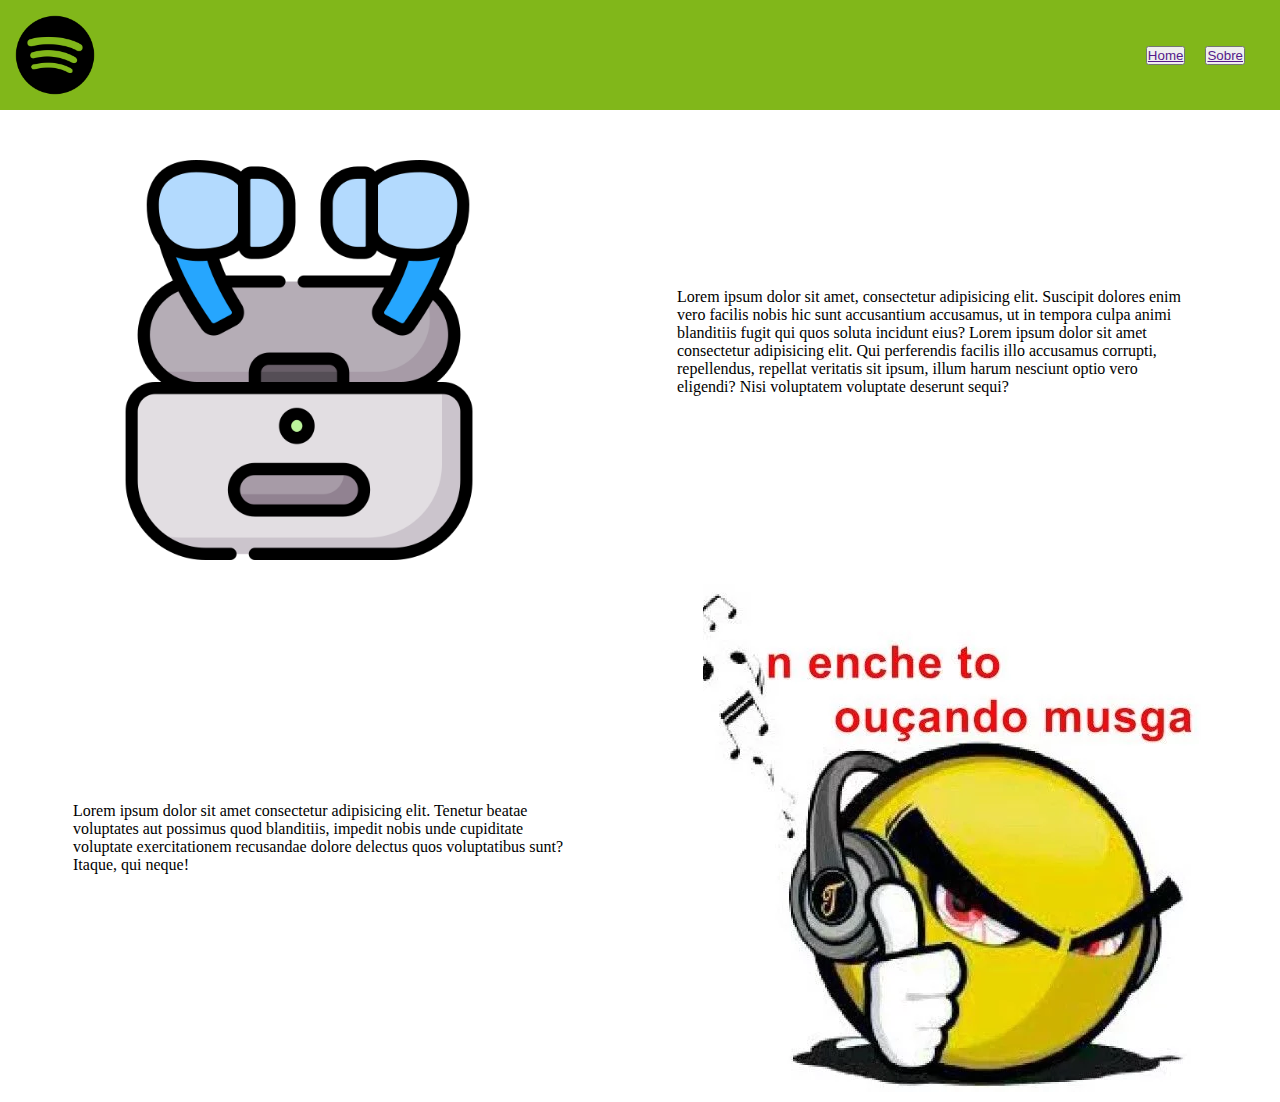
==== index.html @ cd752da6 "Update" ====
<!DOCTYPE html>
<html lang="en">
<head>
    <meta charset="UTF-8">
    <meta name="viewport" content="width=device-width, initial-scale=1.0">
    <title>Document</title>
    <link rel="stylesheet" href="style.css">
    <script src="script.js"></script>
</head>
<body>
    <header>
        <div class="header-container">
            <img src="assets/spotify.png" alt="" height="80px">
            <div class="btn">
                <button><a href="">Home</a></button>
                <button><a href="">Sobre</a></button>
            </div>
        </div>
    </header>
    <main>
        <div class="wrap">
            <div class="left"><img src="assets/fone-de-ouvido.png" alt="" height="400px"></div>
            <div class="right">Lorem ipsum dolor sit amet, consectetur adipisicing elit. Suscipit dolores enim vero facilis nobis hic sunt accusantium accusamus, ut in tempora culpa animi blanditiis fugit qui quos soluta incidunt eius? Lorem ipsum dolor sit amet consectetur adipisicing elit. Qui perferendis facilis illo accusamus corrupti, repellendus, repellat veritatis sit ipsum, illum harum nesciunt optio vero eligendi? Nisi voluptatem voluptate deserunt sequi?</div>
        </div>
        <div class="wrap">
            <div class="left02">Lorem ipsum dolor sit amet consectetur adipisicing elit. Tenetur beatae voluptates aut possimus quod blanditiis, impedit nobis unde cupiditate voluptate exercitationem recusandae dolore delectus quos voluptatibus sunt? Itaque, qui neque!</div>
            <div class="right"> <img src="assets/879378b4f8327156d53069a78eac98e9.webp" alt=""></div>
        </div>
    </main>
    
</body>
</html>
---- style.css ----
* {
    padding: 0;
    margin: 0;
    box-sizing: border-box;
    scroll-behavior: smooth;
  }
.header-container{
    display: flex;
    justify-content: space-between;
    width: 100%;
    padding: 15px;
    background-color: #81b71a;

}
.btn{
    display: flex;
    align-items: center;
    justify-content: right;
   gap: 20px;
   padding: 20px;
}

.wrap{
    padding: 10px;
    display: flex;
    justify-content: space-around;
}
.left{
    margin-top: 40px;
}
.right{
    display: flex;
    align-items: center;
    width: 40%;
}

.left02{
    display: flex;
    align-items: center;
    width: 40%;
}
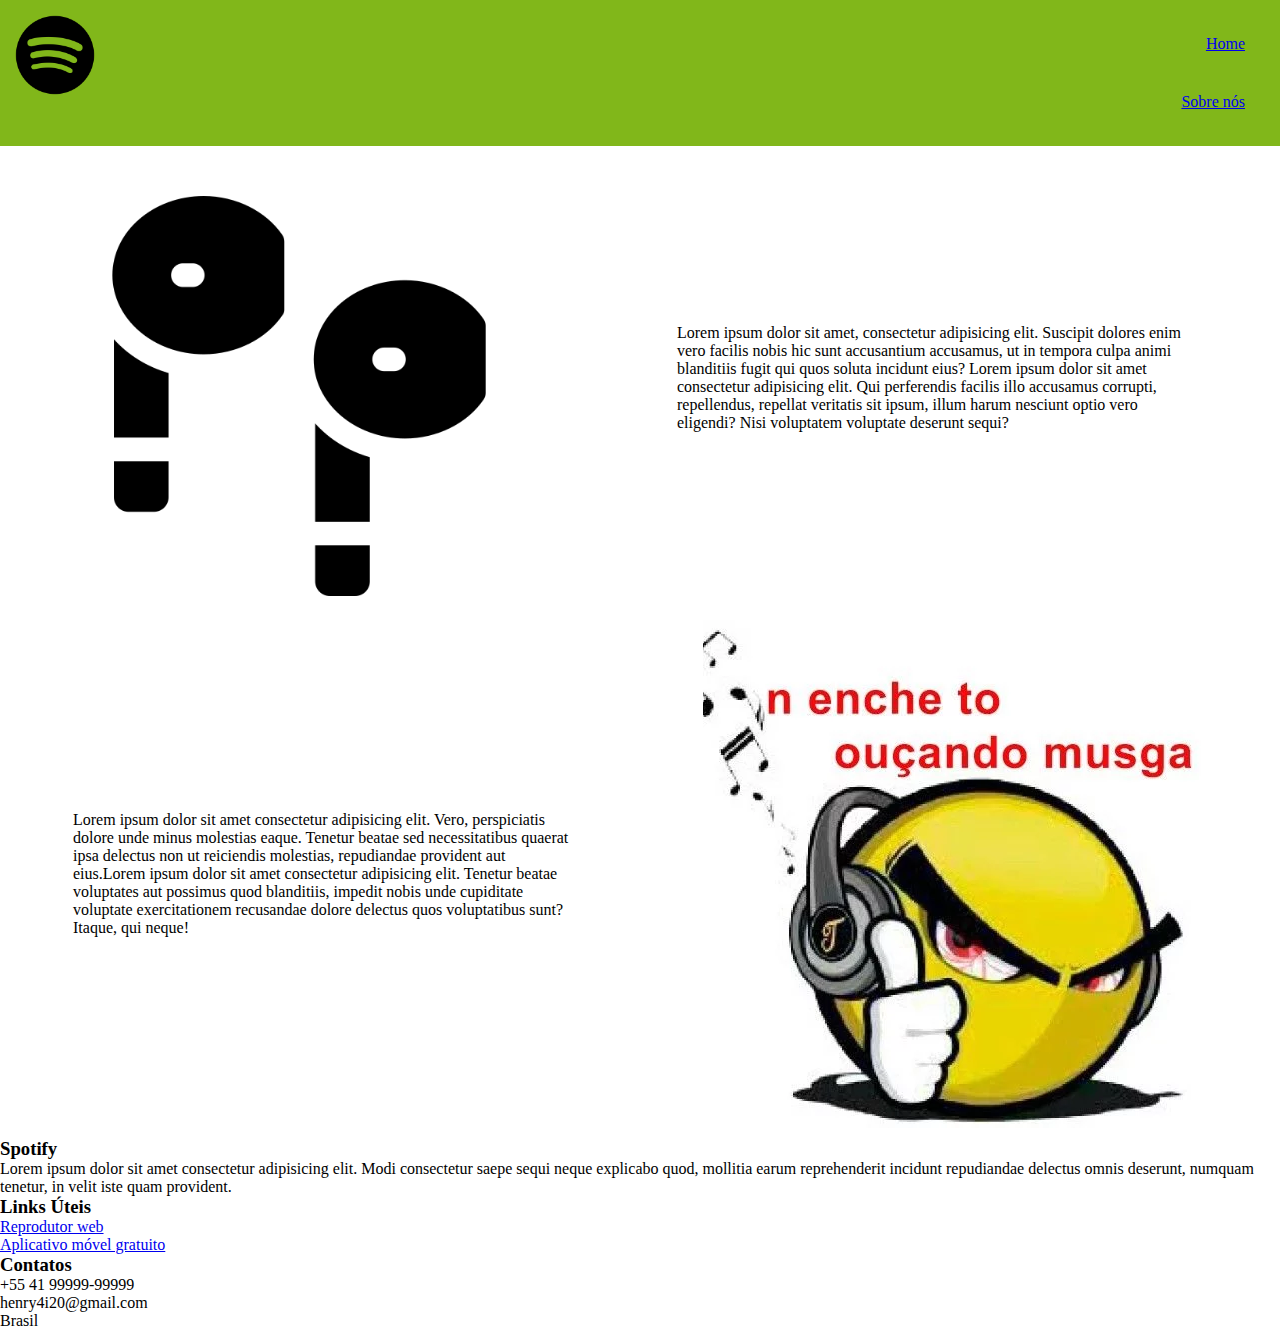
==== commit d048d778: "update" ====
--- a/index.html
+++ b/index.html
@@ -3,18 +3,21 @@
 <head>
     <meta charset="UTF-8">
     <meta name="viewport" content="width=device-width, initial-scale=1.0">
-    <title>Document</title>
+    <title>Spotify</title>
     <link rel="stylesheet" href="style.css">
+    <link rel="preconnect" href="https://fonts.googleapis.com">
+<link rel="preconnect" href="https://fonts.gstatic.com" crossorigin>
+<link href="https://fonts.googleapis.com/css2?family=Noto+Sans:ital,wght@0,100..900;1,100..900&display=swap" rel="stylesheet">
     <script src="script.js"></script>
 </head>
 <body>
     <header>
         <div class="header-container">
             <img src="assets/spotify.png" alt="" height="80px">
-            <div class="btn">
-                <button><a href="">Home</a></button>
-                <button><a href="">Sobre</a></button>
-            </div>
+            <div class="wrapper">
+                <a href="index.html" class="btn"><span>Home</span></a>
+                <a href="sobre.html" class="btn"><span>Sobre nós</span></a>
+              </div>
         </div>
     </header>
     <main>
@@ -23,10 +26,37 @@
             <div class="right">Lorem ipsum dolor sit amet, consectetur adipisicing elit. Suscipit dolores enim vero facilis nobis hic sunt accusantium accusamus, ut in tempora culpa animi blanditiis fugit qui quos soluta incidunt eius? Lorem ipsum dolor sit amet consectetur adipisicing elit. Qui perferendis facilis illo accusamus corrupti, repellendus, repellat veritatis sit ipsum, illum harum nesciunt optio vero eligendi? Nisi voluptatem voluptate deserunt sequi?</div>
         </div>
         <div class="wrap">
-            <div class="left02">Lorem ipsum dolor sit amet consectetur adipisicing elit. Tenetur beatae voluptates aut possimus quod blanditiis, impedit nobis unde cupiditate voluptate exercitationem recusandae dolore delectus quos voluptatibus sunt? Itaque, qui neque!</div>
+            <div class="left02"> Lorem ipsum dolor sit amet consectetur adipisicing elit. Vero, perspiciatis dolore unde minus molestias eaque. Tenetur beatae sed necessitatibus quaerat ipsa delectus non ut reiciendis molestias, repudiandae provident aut eius.Lorem ipsum dolor sit amet consectetur adipisicing elit. Tenetur beatae voluptates aut possimus quod blanditiis, impedit nobis unde cupiditate voluptate exercitationem recusandae dolore delectus quos voluptatibus sunt? Itaque, qui neque!</div>
             <div class="right"> <img src="assets/879378b4f8327156d53069a78eac98e9.webp" alt=""></div>
         </div>
     </main>
+
+    <footer>
+        <div class="footer-container ">
+          <ul>
+            <h3>Spotify</h3>
+            <p>
+              Lorem ipsum dolor sit amet consectetur adipisicing elit. Modi
+              consectetur saepe sequi neque explicabo quod, mollitia earum
+              reprehenderit incidunt repudiandae delectus omnis deserunt, numquam
+              tenetur, in velit iste quam provident.
+            </p>
+          </ul>
+          <ul class="link">
+            <h3>Links Úteis</h3>
+            <li><a href="https://open.spotify.com/#_gl=1*1ucrcbv*_gcl_au*MTI5ODMwNTg5OC4xNzI2Njc3ODU1" target="_self">Reprodutor web</a></li>
+            <li><a href="https://www.spotify.com/us/free/" target="_self">Aplicativo móvel gratuito</a></li>
+
+          </ul>
+  
+          <ul>
+            <h3>Contatos</h3>
+            <li>+55 41 99999-99999</li>
+            <li>henry4i20@gmail.com</li>
+            <li>Brasil</li>
+          </ul>
+        </div>
+      </footer>
     
 </body>
 </html>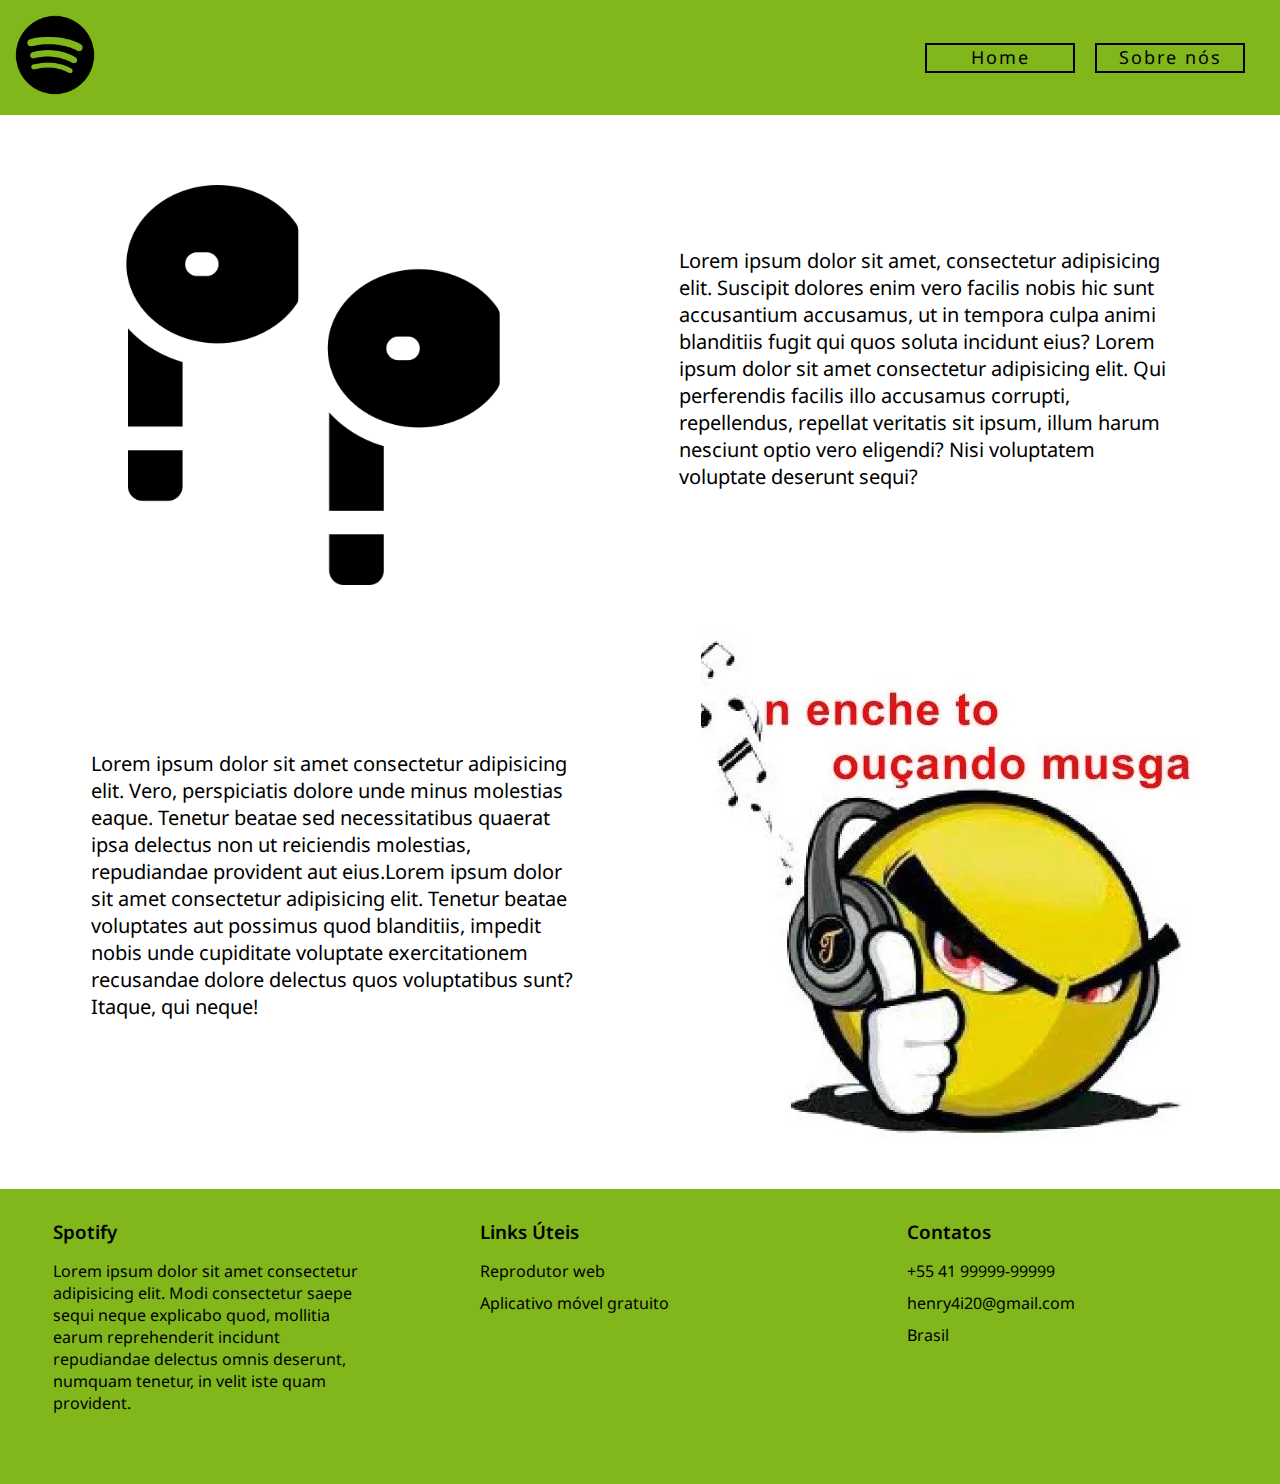
==== commit 8a3a4f02: "Receba" ====
--- a/index.html
+++ b/index.html
@@ -13,7 +13,7 @@
 <body>
     <header>
         <div class="header-container">
-            <img src="assets/spotify.png" alt="" height="80px">
+            <a href="index.html"><img src="assets/spotify.png" alt="" height="80px"></a>
             <div class="wrapper">
                 <a href="index.html" class="btn"><span>Home</span></a>
                 <a href="sobre.html" class="btn"><span>Sobre nós</span></a>
--- a/style.css
+++ b/style.css
@@ -3,6 +3,8 @@
     margin: 0;
     box-sizing: border-box;
     scroll-behavior: smooth;
+    font-family: "Noto Sans", sans-serif;
+    ;
   }
 .header-container{
     display: flex;
@@ -12,15 +14,55 @@
     background-color: #81b71a;
 
 }
-.btn{
+.wrapper{
     display: flex;
     align-items: center;
-    justify-content: right;
-   gap: 20px;
-   padding: 20px;
-}
+    gap: 20px;
+    margin-right: 20px;
+
+  }
+  
+  .btn{
+    width: 150px;
+    height: 30px;
+    font-size: 18px;
+    font-family: sans-serif;
+    text-decoration: none;
+    color: black;
+    border: 2px solid black;
+    letter-spacing: 2px;
+    text-align: center;
+    position: relative;
+    transition: all .35s;
+  }
+  
+  .btn span{
+    position: relative;
+    z-index: 2;
+  }
+  
+  .btn:after{
+    position: absolute;
+    content: "";
+    top: 0;
+    left: 0;
+    width: 0;
+    height: 100%;
+    background:black;
+    transition: all .35s;
+  }
+  
+  .btn:hover{
+    color: #fff;
+  }
+  
+  .btn:hover:after{
+    width: 100%;
+  }
 
 .wrap{
+    margin: 20px;
+    font-size: 20px;
     padding: 10px;
     display: flex;
     justify-content: space-around;
@@ -38,4 +80,78 @@
     display: flex;
     align-items: center;
     width: 40%;
-}+}
+
+footer{
+    margin-top: 40px;
+    background-color:#81b71a;
+  }
+  footer .footer-container{
+    display: flex;
+    justify-content: space-around;
+  }
+  footer .footer-container ul{
+    margin-top: 30px;
+    margin-bottom: 30px;
+    width: 25%;
+  }
+  footer .footer-container h3{
+    margin-bottom: 16px;
+    font-weight: 600;
+  
+  }
+  footer .footer-container .redes-sociais img{
+    margin-right: 20px;
+    margin-bottom: 20px;
+  }
+  footer .footer-container ul>p{
+    margin-bottom: 40px;
+  }
+  footer .footer-container li{
+    margin: 10px 0;
+    list-style-type: none;
+  }
+  footer .footer-container a{
+    color:black;
+    text-decoration: none;
+  }
+
+  @media(max-width:1200px){
+    .wrap{
+      flex-direction: column;
+      align-items: center;
+      margin: 40px;
+    }
+    .right{
+      width: 300px;
+      align-items: center;
+      justify-content: center;
+    }
+    .left02{
+      width: 300px;
+    }
+
+    @media(max-width:600px){
+      .right img{
+        width: 300px;
+      } 
+      .footer-container{
+        flex-direction: column;
+        justify-content: center;
+        align-items: center;
+      }
+      footer .footer-container ul{
+        
+        width: 50%;
+      }
+      .wrapper{
+        flex-direction: column;
+      }
+      .left img{
+        height: 300px;
+      }
+      img{
+    
+      }
+    }
+  }